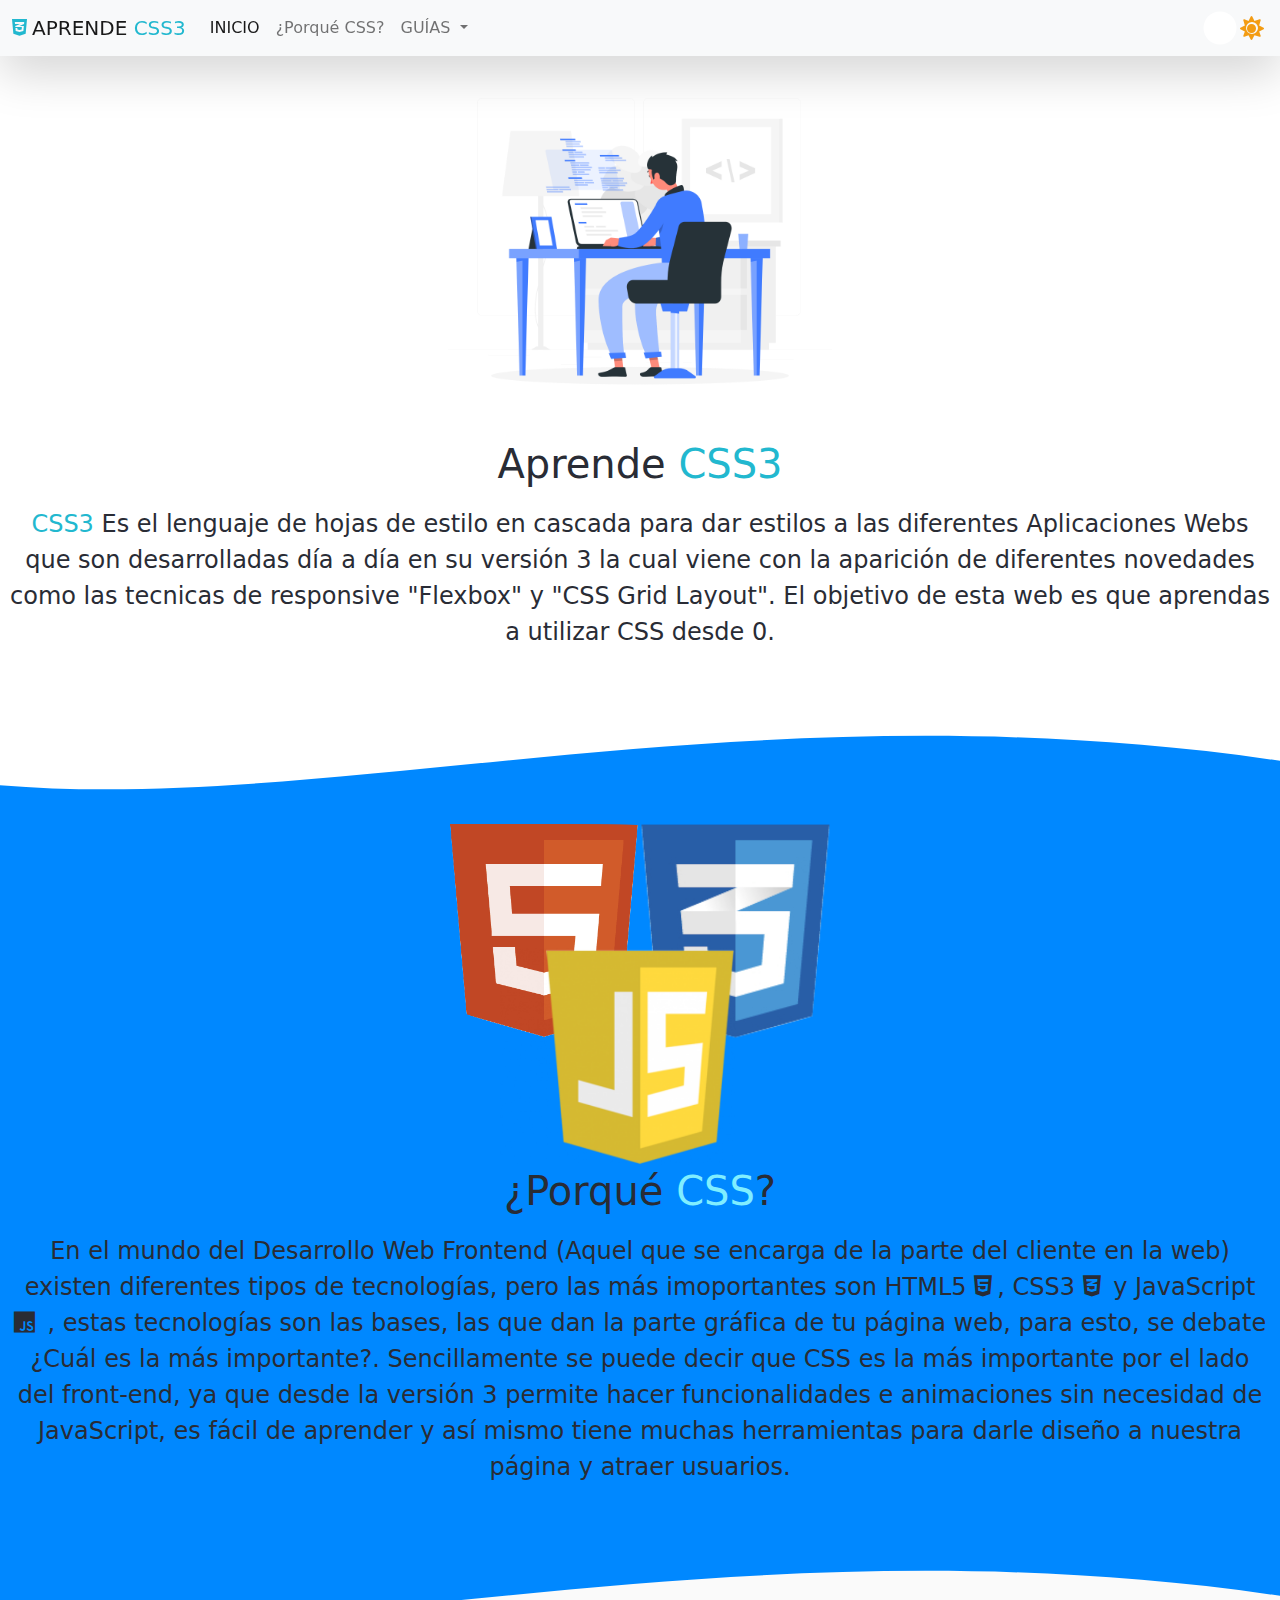
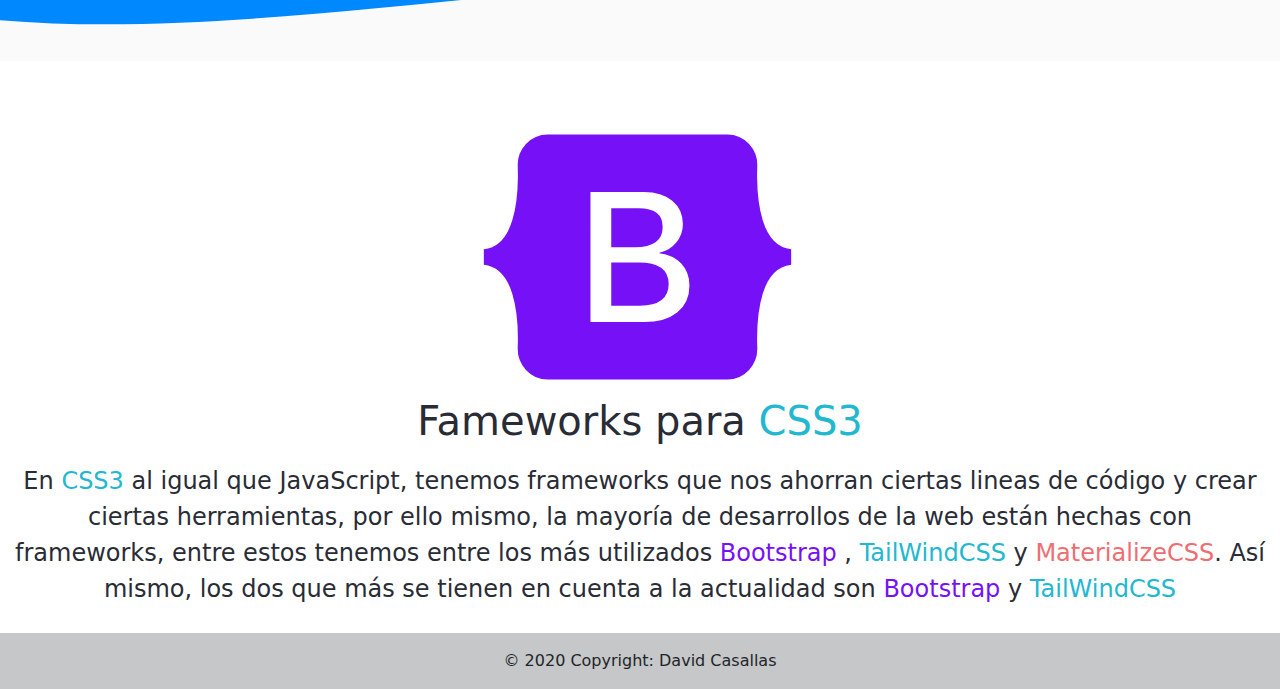
==== index.html @ b1ca54ad "123" ====
<!DOCTYPE html>
<html lang="es">

<head>
    <meta charset="UTF-8">
    <meta http-equiv="X-UA-Compatible" content="IE=edge">
    <meta name="viewport" content="width=device-width, initial-scale=1.0">
    <title>Document</title>
    <link rel="stylesheet" href="https://cdnjs.cloudflare.com/ajax/libs/font-awesome/5.15.3/css/all.min.css" />

    <link rel="stylesheet" href="css/index.css">
    <link rel="stylesheet" href="bootstrap-5.0.0-beta3-dist/css/bootstrap.min.css">
</head>

<body>
    <nav class="navbar navbar-expand-lg navbar-light bg-light shadow-lg fixed-top">
        <div class="container-fluid">
            <a class="navbar-brand" href="#"><i class="fab fa-css3-alt blue"></i>APRENDE <span
                    class="blue">CSS3</span></a>
            <button class="navbar-toggler" type="button" data-bs-toggle="collapse"
                data-bs-target="#navbarSupportedContent" aria-controls="navbarSupportedContent" aria-expanded="false"
                aria-label="Toggle navigation">
                <span class="navbar-toggler-icon"></span>
            </button>
            <div class="collapse navbar-collapse" id="navbarSupportedContent">
                <ul class="navbar-nav me-auto mb-2 mb-lg-0 ">
                    <li class="nav-item">
                        <a class="nav-link active" aria-current="page" href="#">INICIO</a>
                    </li>
                    <li class="nav-item">
                        <a class="nav-link" href="#">¿Porqué CSS?</a>
                    </li>
                    <li class="nav-item dropdown">
                        <a class="nav-link dropdown-toggle" href="#" id="navbarDropdown" role="button"
                            data-bs-toggle="dropdown" aria-expanded="false">
                            GUÍAS
                        </a>
                        <ul class="dropdown-menu" aria-labelledby="navbarDropdown">
                            <li><a class="dropdown-item" href="guias/primeros_pasos.html">Primeros Pasos</a></li>
                            <li><a class="dropdown-item" href="#">Colores y backgrounds</a></li>
                            <li>
                                <hr class="dropdown-divider">
                            </li>
                            <li><a class="dropdown-item" href="#">Proximamente...</a></li>
                        </ul>
                    </li>

                </ul>
                <input type="checkbox" class="checkbox" id="chk" />
                <label class="label" for="chk">
                    <i class="fas fa-moon"></i>
                    <i class="fas fa-sun"></i>
                    <div class="ball"></div>
                </label>
            </div>
        </div>
    </nav>
    <section>
        <div class="imgf mx-auto">
            <img src="img/index/Programming-rafiki.png" class="img-fluid" alt="">
        </div>
        <h1 class="text-center darktext fs-1">Aprende <span class="blue">CSS3</span></h1>
        <p class="text-center darktext fs-4"><span class="blue">CSS3 </span>Es el lenguaje de hojas de estilo en cascada
            para dar estilos a las diferentes Aplicaciones Webs que son desarrolladas día a día en su versión 3 la cual
            viene con la aparición de diferentes novedades como las tecnicas de responsive "Flexbox" y "CSS Grid
            Layout". El objetivo de esta web es que aprendas a utilizar CSS desde 0.</p>

        <div style="height: 150px; width: 100%; overflow: hidden;"><svg viewBox="0 0 500 150" preserveAspectRatio="none"
                style="height: 100%; width: 100%;">
                <path d="M-8.74,107.06 C149.99,150.00 349.20,-49.98 619.35,151.47 L503.67,156.41 L0.00,150.00 Z"
                    style="stroke: none; fill: #08f;"></path>
            </svg></div>

    </section>
    <section id="sect2">

        <div class="imgf mx-auto">
            <img src="img/index/html5-css3-js.png" class="img-fluid" alt="">
        </div>
        <h2 class="text-center darktext fs-1">¿Porqué <span class="bblue">CSS</span>?</h2>
        <p class="text-center darktext fs-4">En el mundo del Desarrollo Web Frontend (Aquel que se encarga de la parte
            del cliente en la web) existen diferentes tipos de tecnologías, pero las más imoportantes son HTML5 <i
                class="fab fa-html5"></i>, CSS3 <i class="fab fa-css3-alt "></i> y JavaScript <i class="fab fa-js"></i>
            , estas tecnologías son las bases, las que dan la parte gráfica de tu página web, para esto, se debate ¿Cuál
            es la más importante?. Sencillamente se puede decir que CSS es la más importante por el lado del front-end,
            ya que desde la versión 3 permite hacer funcionalidades e animaciones sin necesidad de JavaScript, es fácil
            de aprender y así mismo tiene muchas herramientas para darle diseño a nuestra página y atraer usuarios. </p>
        <div style="height: 150px; width: 100%; overflow: hidden;"><svg viewBox="0 0 500 150" preserveAspectRatio="none"
                style="height: 100%; width: 100%;">
                <path d="M-8.74,107.06 C149.99,150.00 349.20,-49.98 619.35,151.47 L503.67,156.41 L0.00,150.00 Z"
                    style="stroke: none; " class="subola subolablack"></path>
            </svg></div>
    </section>
    <section>
        <div class="imgf mx-auto text-center">
            <a href="https://getbootstrap.com/" target="_blank"> <i class="fab fa-bootstrap morado" style="font-size: 280px;"></i> </a>

        </div>
        <h2 class="text-center darktext fs-1">Fameworks para <span class="blue">CSS3</span></h1>
            <p class="text-center darktext fs-4">En <span class="blue">CSS3 </span> al igual que JavaScript, tenemos
                frameworks que nos ahorran ciertas lineas de código y crear ciertas herramientas, por ello mismo, la
                mayoría de desarrollos de la web están hechas con frameworks, entre estos tenemos entre los más
                utilizados <span class="morado">Bootstrap</span> , <span class="blue">TailWindCSS</span> y <span
                    class="rosado">MaterializeCSS</span>. Así mismo, los dos que más se tienen en cuenta a la actualidad
                son <span class="morado">Bootstrap</span> y <span class="blue">TailWindCSS</span></p>

    </section>

    <footer class="bg-light text-center text-lg-start">
        <div class="text-center p-3" style="background-color: rgba(0, 0, 0, 0.2);">
          © 2020 Copyright:
          <span class="text-dark">David Casallas</span>
        </div>
      </footer>
    <script src="js/index.js"></script>
    <script src="bootstrap-5.0.0-beta3-dist/js/bootstrap.min.js"></script>
</body>

</html>
---- css/index.css ----
@import url('https://fonts.googleapis.com/css?family=Muli&display=swap');

* {
	box-sizing: border-box;
}


body.dark {
	background: #292C35;
}
.checkbox {
    margin-right: 5px;
	opacity: 0;
	position: absolute;
}

.label {
    margin-right: 5px;
	border-radius: 50px;
	cursor: pointer;
	display: flex;
	align-items: center;
	justify-content: space-between;
	padding: 5px;
	position: relative;
	height: 26px;
	width: 50px;
	transform: scale(1.5);
}

.label .ball {
	background-color: #fff;
	border-radius: 50%;
	position: absolute;
	top: 2px;
	left: 2px;
	height: 22px;
	width: 22px;
	transform: translateX(0px);
	transition: transform 0.2s linear;
}

.checkbox:checked + .label .ball {
	transform: translateX(24px);
}


.fa-moon {
	color: #f1c40f;
}

.fa-sun {
	color: #f39c12;
}

i{
    margin-right: 5px;
}

.blue{
    color: 	#22B8CF;
}

.bblue{
    color: #80eeff;
}
.imgf{
    width: 30%;
    height: 30%;
    margin-top: 56px;
}

.darktext{
    color: #292C35;
}

.lighttext{
    color: #fafafa;
}

p{
    padding: 10px;
}

#sect2{
    background-color: #08f;
    margin-top: -60px;
}

.subola{
    fill: #fafafa !important;
}

.subolablack{
    fill: #292C35;
}

.morado{
    color: #7611F7;
}

.rosado{
    color: #EE6E73;
}

.codemg{
    padding-left: 100px;
    height: 30px;
    width: 100%;
}

.red{
    color: red;
}

@media (max-width: 986px) {
    .imgf{
        width: 70%;
        height: 70%;  
    }
    .checkbox{
        margin-left: 5px;
        margin-bottom: 3px;
    }   

    .label{
        margin-left: 5px;      
        margin-bottom: 3px;  
    }
    .codemg{
        padding-left: 10px;
        width: 100%;
    }
}
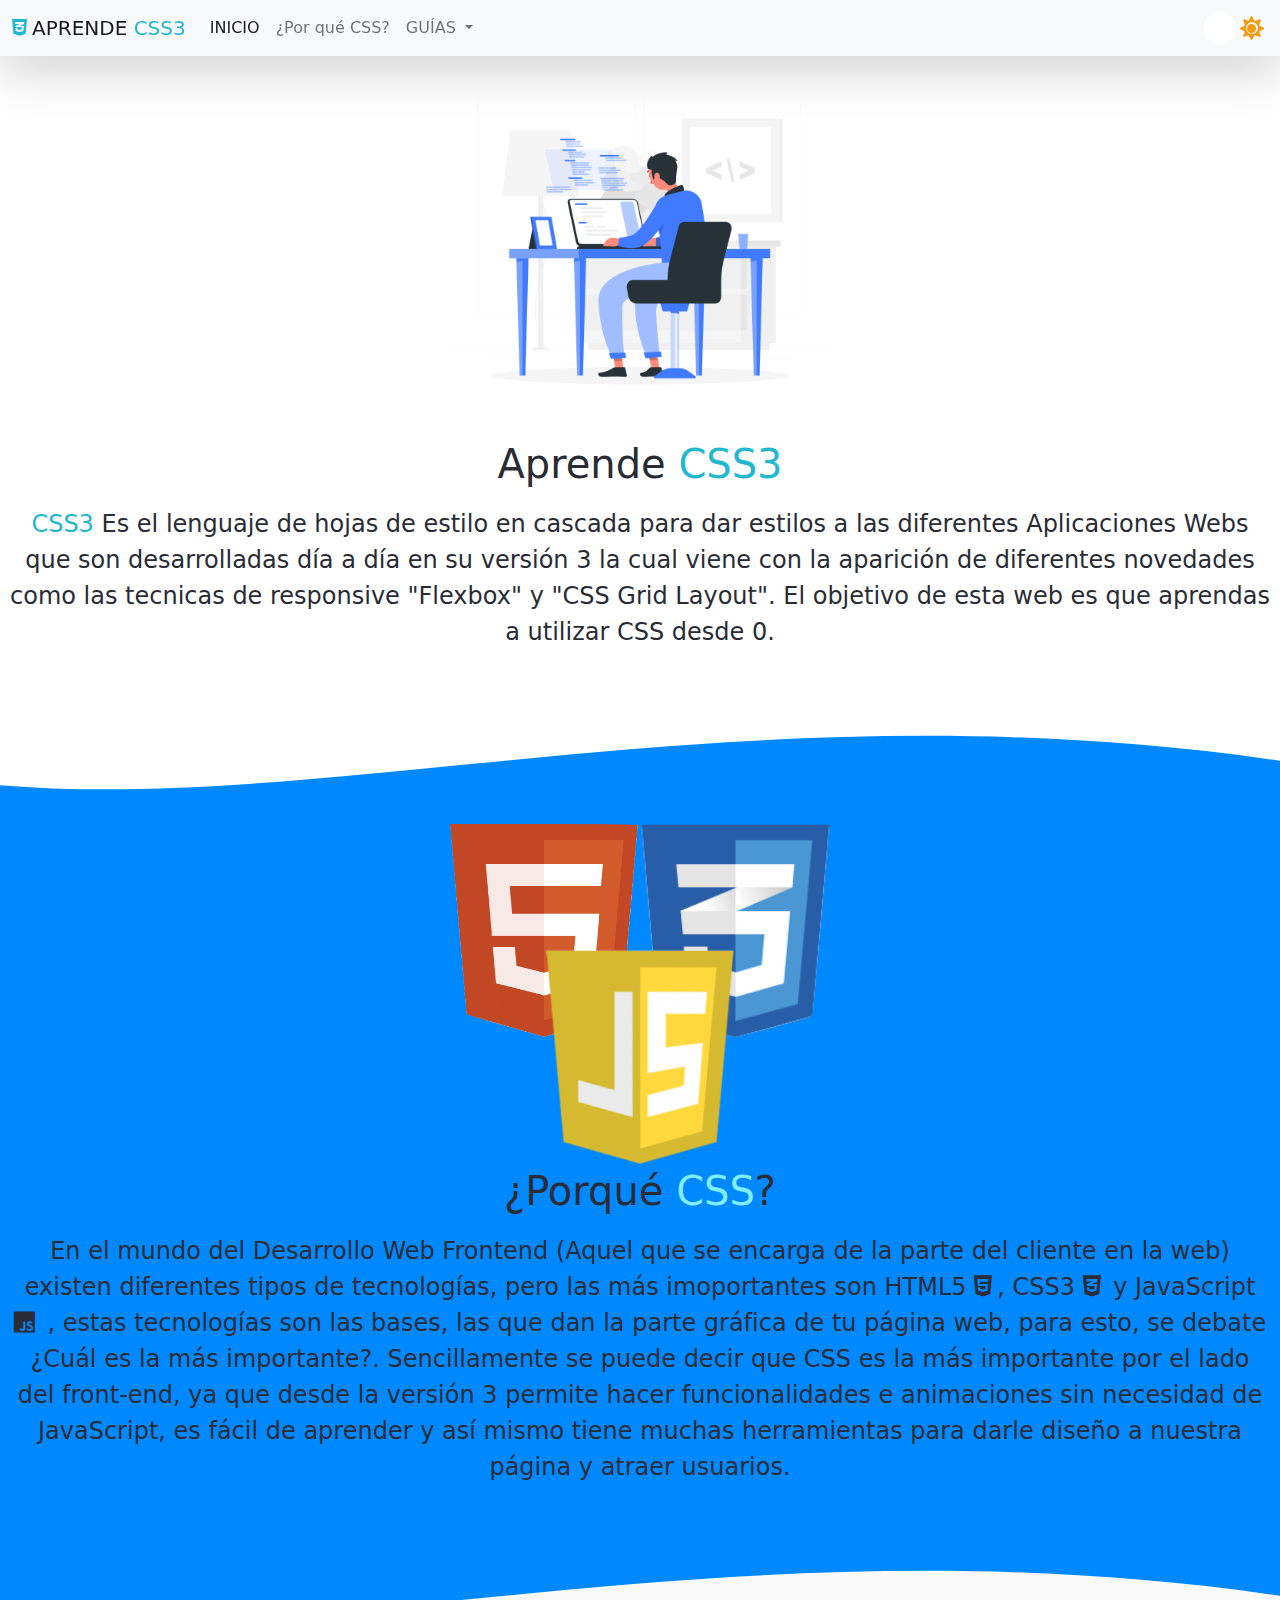
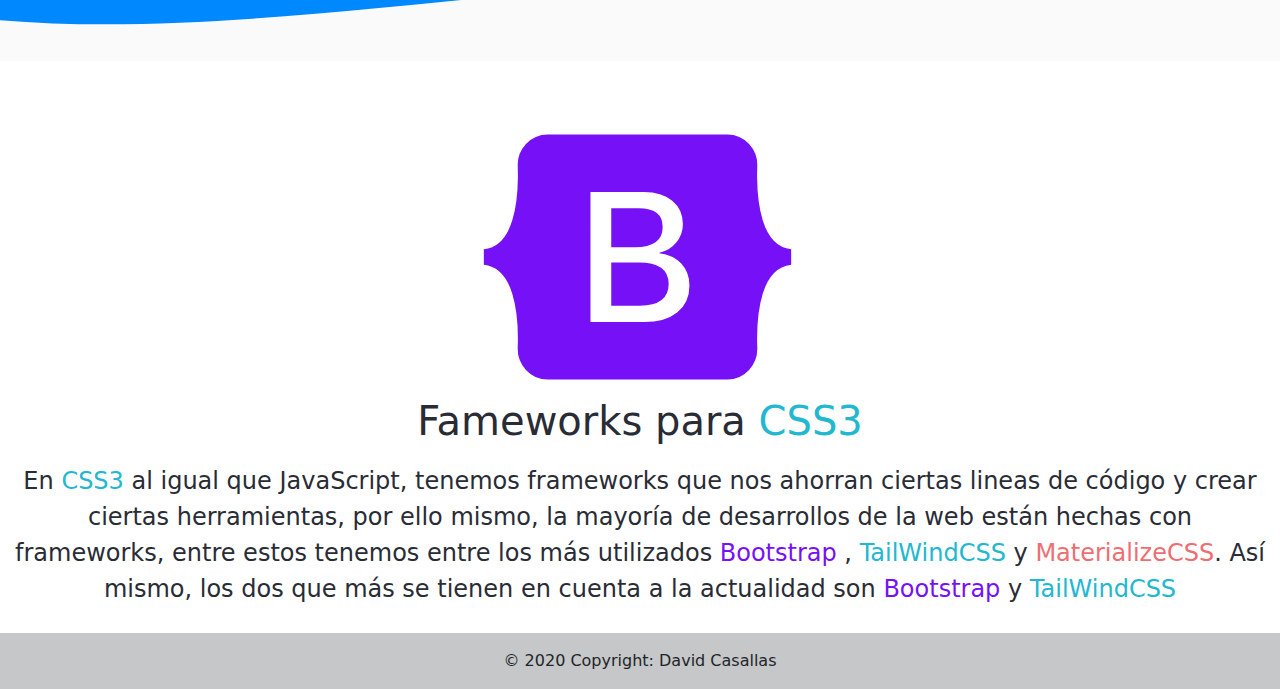
==== commit 494ecfd5: "ortografía" ====
--- a/index.html
+++ b/index.html
@@ -28,7 +28,7 @@
                         <a class="nav-link active" aria-current="page" href="#">INICIO</a>
                     </li>
                     <li class="nav-item">
-                        <a class="nav-link" href="#">¿Porqué CSS?</a>
+                        <a class="nav-link" href="#">¿Por qué CSS?</a>
                     </li>
                     <li class="nav-item dropdown">
                         <a class="nav-link dropdown-toggle" href="#" id="navbarDropdown" role="button"
